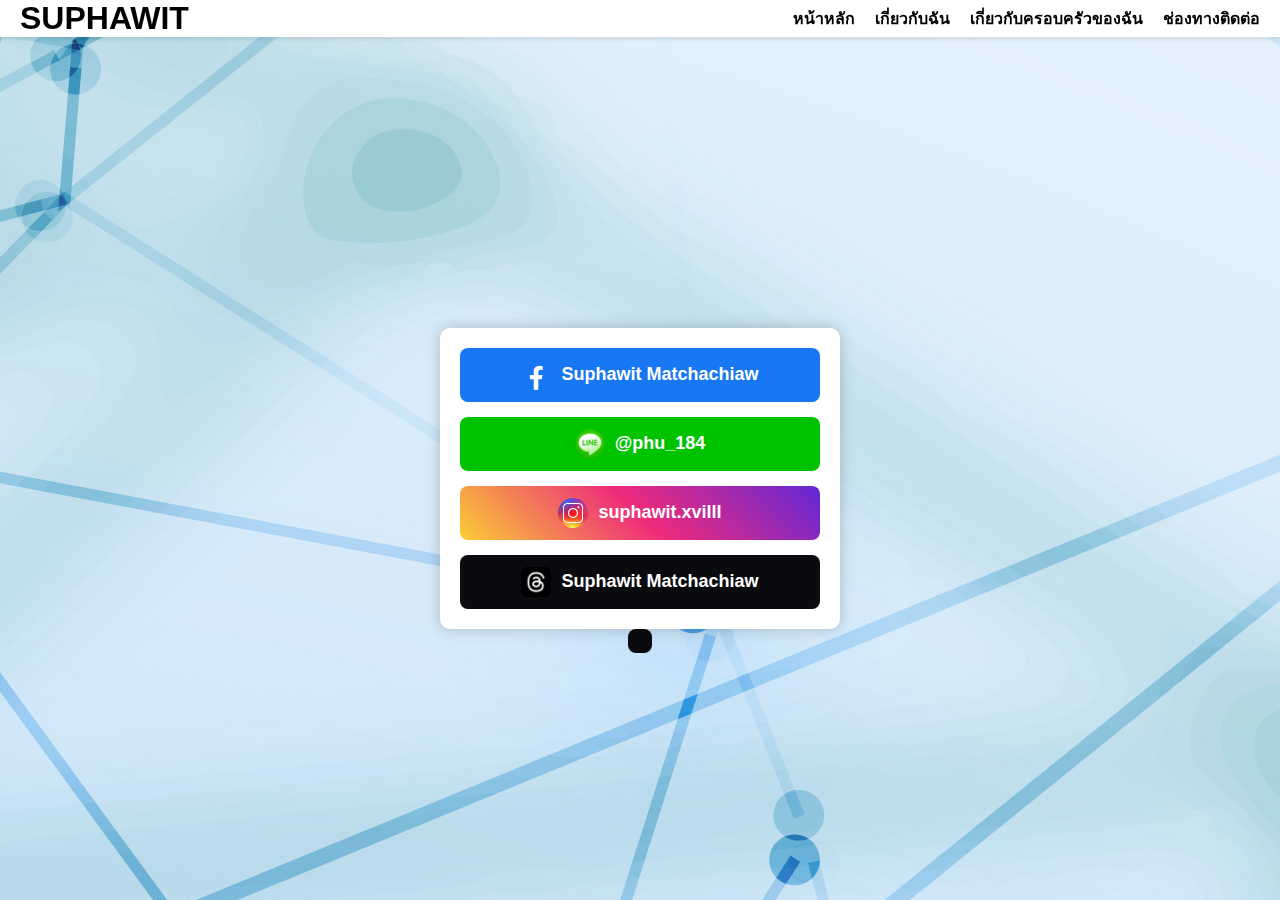
==== Contact.html @ 9b3e1578 "Add files via upload" ====
<!DOCTYPE html>
<html lang="th">
<head>
    <meta charset="UTF-8">
    <meta name="viewport" content="width=device-width, initial-scale=1.0">
    <link rel="stylesheet" href="style2.css">
    <title>ช่องทางติดต่อ</title>
</head>
<body>
    <nav class="navbar">
        <div class="logo">
            <h1>SUPHAWIT</h1>
        </div>
        <ul class="menu">
            <li><a href="index.html">หน้าหลัก</a></li>
            <li><a href="about.html">เกี่ยวกับฉัน</a></li>
            <li><a href="family.html">เกี่ยวกับครอบครัวของฉัน</a></li>
            <li><a href="Contact.html">ช่องทางติดต่อ</a></li>
        </ul>
    </nav>
    <div class="contact-container">
        <a href="https://www.facebook.com/profile.php?id=100028620340548" class="social-link facebook">
            <img src="img/f_logo_RGB-Blue_fb.png" alt="Facebook"> Suphawit Matchachiaw 
        </a>
        <a href="https://line.me/ti/p/O6UJZ3Q9x0" class="social-link line">
            <img src="img/line-icon.png" alt="LINE"> @phu_184
        </a>
        <a href="https://www.instagram.com/suphawit.xviii/" class="social-link instagram">
            <img src="img/instagram-icon.png" alt="Instagram"> suphawit.xvilll
        </a>
        <a href="https://www.threads.net/@suphawit.xviii" class="social-link threads">
            <img src="img/threads-app-icon.png" alt="threads"> Suphawit Matchachiaw
    </div>
</body>
</html>
---- style2.css ----
* {
    margin: 0;
    padding: 0;
    box-sizing: border-box;
    font-family: Arial, sans-serif;
}
body {
    background-image:url(img/17973908.jpg) ;
    background-color: #f4f4f4;
    display: flex;
    justify-content: center;
    align-items: center;
    height: 100vh;
    flex-direction: column;
}
.navbar {
    position: fixed;
    top: 0;
    width: 100%;
    background: white;
    box-shadow: 0 2px 5px rgba(0, 0, 0, 0.1);
    padding: 15px 0;
    display: flex;
    justify-content: space-between;
    align-items: center;
    padding: 0 20px;
    z-index: 1000;
}
.menu {
    display: flex;
    list-style: none;
    gap: 20px;
}
.menu li a {
    text-decoration: none;
    color: black;
    font-weight: bold;
    transition: 0.3s;
}
.menu li a:hover {
    color: #1877F2;
}
.contact-container {
    background: white;
    padding: 20px;
    border-radius: 10px;
    box-shadow: 0 0 15px rgba(0, 0, 0, 0.2);
    text-align: center;
    display: flex;
    flex-direction: column;
    gap: 15px;
    width: 90%;
    max-width: 400px;
    margin-top: 80px;
}
.social-link {
    display: flex;
    align-items: center;
    padding: 12px;
    border-radius: 8px;
    color: white;
    font-size: 18px;
    text-decoration: none;
    font-weight: bold;
    justify-content: center;
    transition: 0.3s;
}
.social-link img {
    width: 30px;
    height: 30px;
    margin-right: 10px;
}
.facebook { background-color: #1877F2; }
.line { background-color: #00c300; }
.instagram { background: linear-gradient(45deg, #f9ce34, #ee2a7b, #6228d7); }
.threads { background-color: #0a0b0e; }
.social-link:hover {
    opacity: 0.8;
    transform: scale(1.05);
}
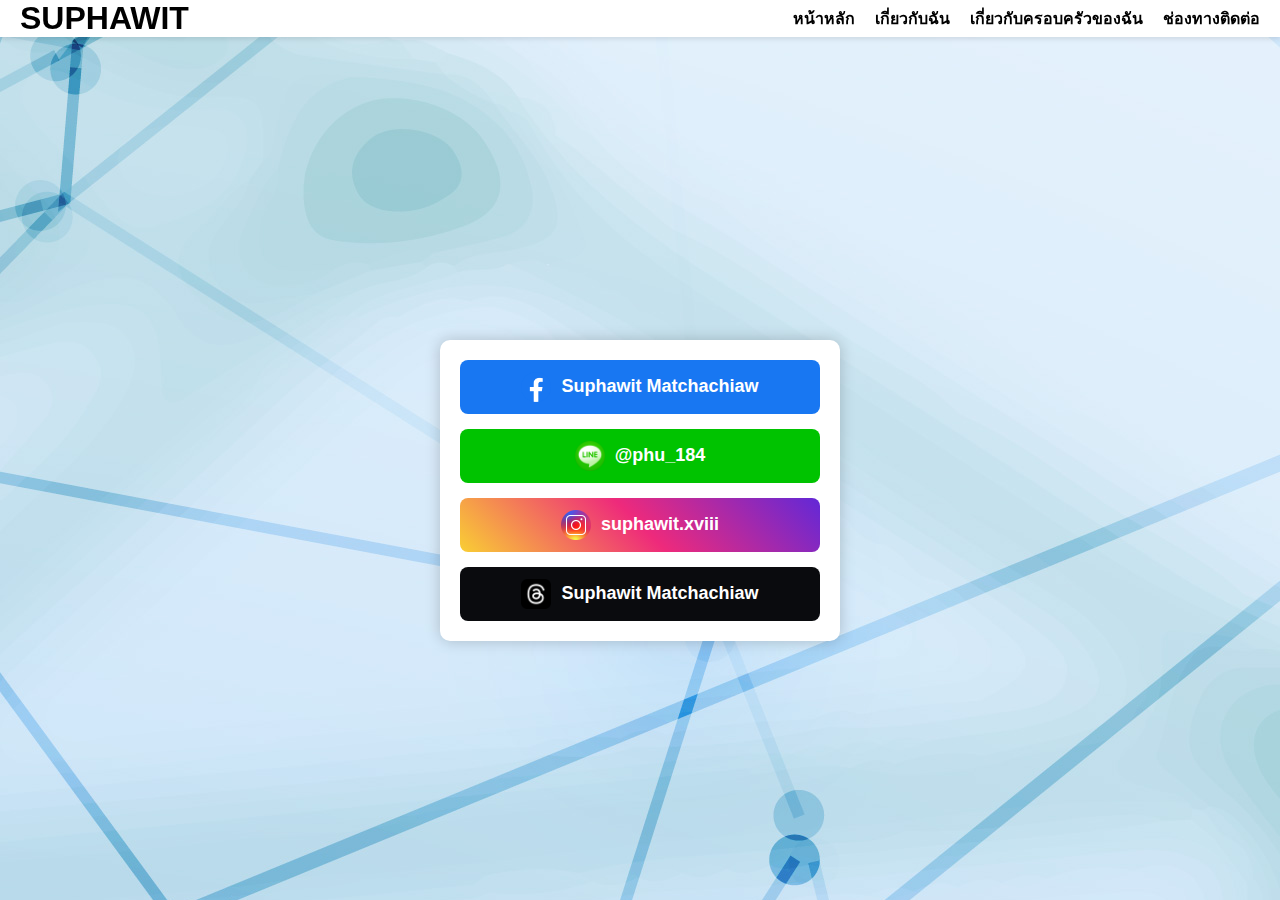
==== commit baa22f07: "Add files via upload" ====
--- a/Contact.html
+++ b/Contact.html
@@ -26,10 +26,11 @@
             <img src="img/line-icon.png" alt="LINE"> @phu_184
         </a>
         <a href="https://www.instagram.com/suphawit.xviii/" class="social-link instagram">
-            <img src="img/instagram-icon.png" alt="Instagram"> suphawit.xvilll
+            <img src="img/instagram-icon.png" alt="Instagram"> suphawit.xviii
         </a>
         <a href="https://www.threads.net/@suphawit.xviii" class="social-link threads">
             <img src="img/threads-app-icon.png" alt="threads"> Suphawit Matchachiaw
+        </a>
     </div>
 </body>
 </html>
